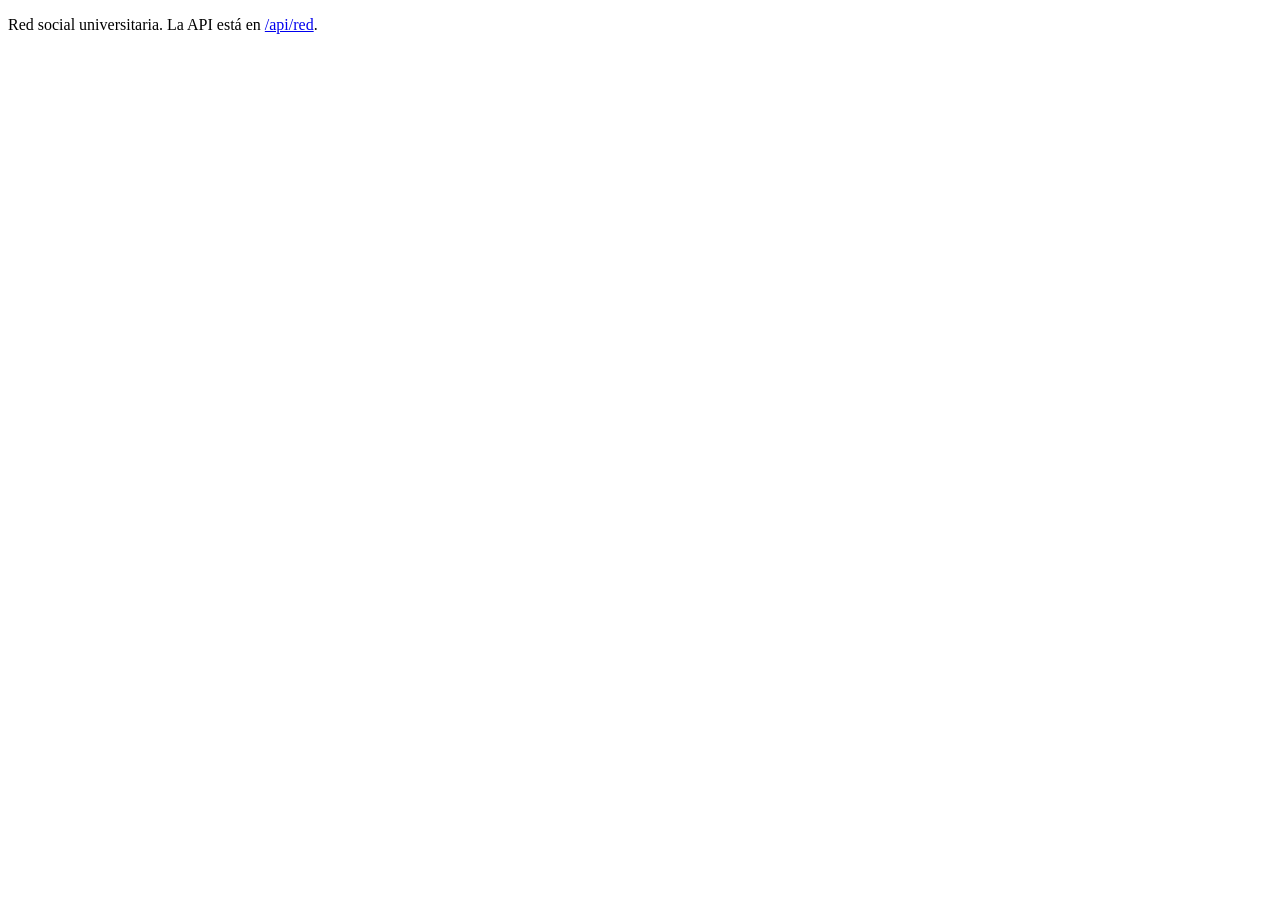
==== src/main/resources/public/index.html @ 51ab15a4 "Arma la aplicación web en Main y carga la demo al arrancar Main crea Plataforma y DatosDemo, los ser" ====
<!doctype html>
<html lang="es">
<head>
  <meta charset="utf-8">
  <title>Red social universitaria</title>
</head>
<body>
  <p>Red social universitaria. La API está en <a href="/api/red">/api/red</a>.</p>
</body>
</html>
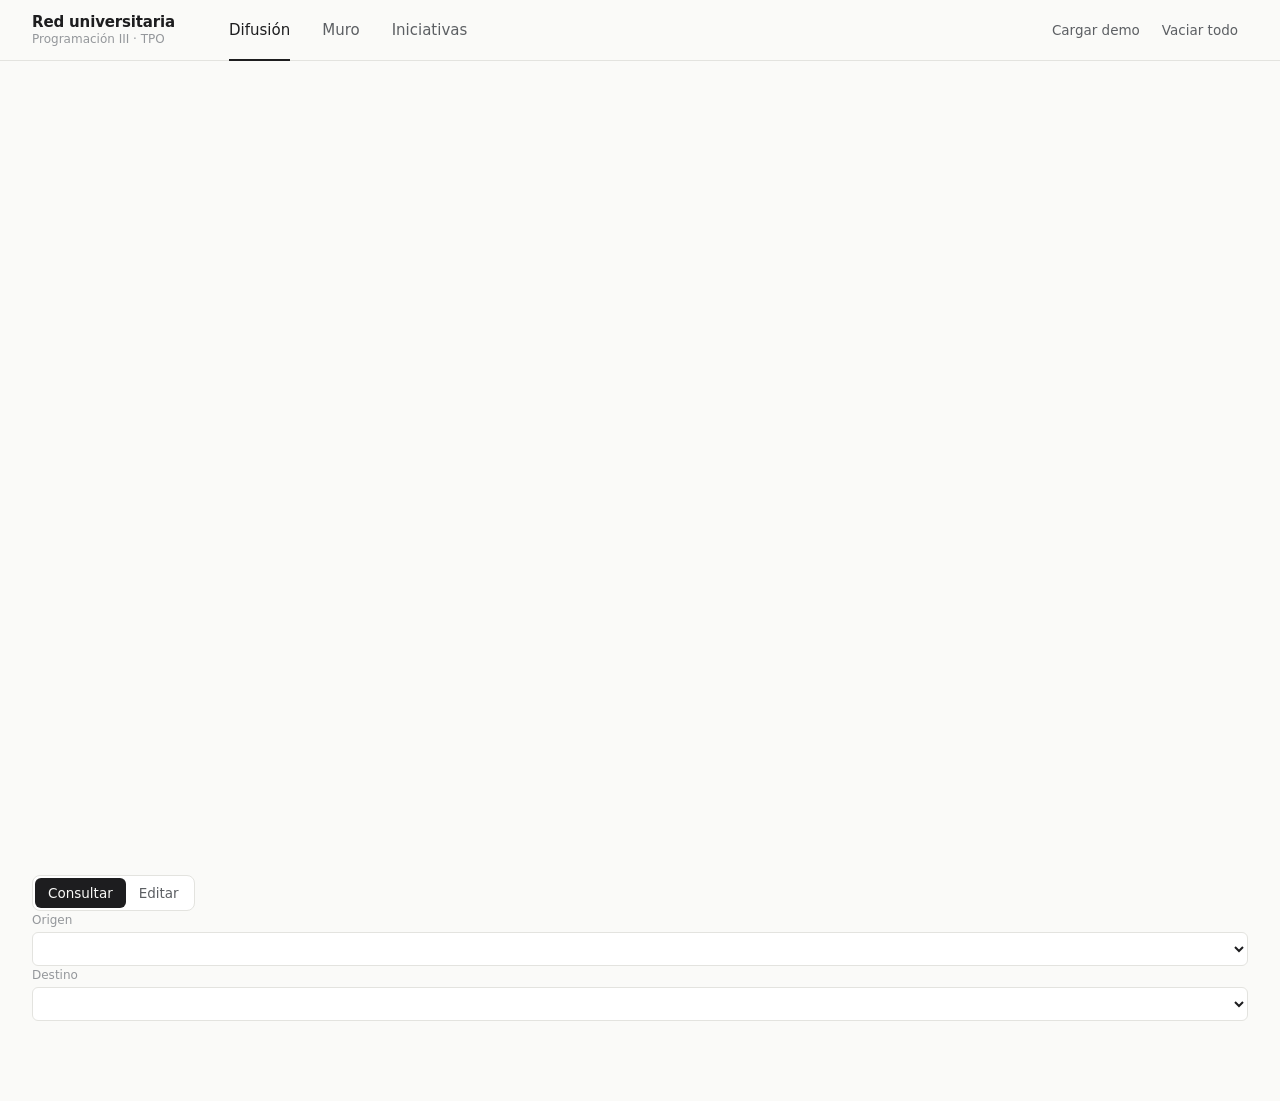
==== commit 1f17ffb3: "Agrega la estructura del frontend: pestañas, estilos base y cliente de la API index.html con las tre" ====
--- a/src/main/resources/public/index.html
+++ b/src/main/resources/public/index.html
@@ -2,9 +2,199 @@
 <html lang="es">
 <head>
   <meta charset="utf-8">
-  <title>Red social universitaria</title>
+  <meta name="viewport" content="width=device-width, initial-scale=1">
+  <meta name="color-scheme" content="light dark">
+  <title>Red universitaria</title>
+  <link rel="stylesheet" href="css/estilos.css">
+  <script type="module" src="js/app.js"></script>
 </head>
 <body>
-  <p>Red social universitaria. La API está en <a href="/api/red">/api/red</a>.</p>
+  <header class="barra">
+    <div class="barra-interior">
+      <div class="marca">
+        <span class="marca-nombre">Red universitaria</span>
+        <span class="marca-sub">Programación III · TPO</span>
+      </div>
+
+      <nav class="pestanas" role="tablist" aria-label="Funcionalidades">
+        <button type="button" class="pestana" role="tab" id="tab-difusion" data-vista="difusion"
+                aria-controls="vista-difusion" aria-selected="true">Difusión</button>
+        <button type="button" class="pestana" role="tab" id="tab-muro" data-vista="muro"
+                aria-controls="vista-muro" aria-selected="false" tabindex="-1">Muro</button>
+        <button type="button" class="pestana" role="tab" id="tab-iniciativas" data-vista="iniciativas"
+                aria-controls="vista-iniciativas" aria-selected="false" tabindex="-1">Iniciativas</button>
+      </nav>
+
+      <div class="globales">
+        <p class="error" id="error-global" role="alert"></p>
+        <button type="button" class="boton-discreto" id="boton-demo">Cargar demo</button>
+        <button type="button" class="boton-discreto" id="boton-vaciar">Vaciar todo</button>
+        <span class="confirmar" id="confirmar-vaciar" hidden>
+          <span class="confirmar-texto">¿Borrar todos los datos?</span>
+          <button type="button" class="boton-discreto peligro" id="boton-vaciar-si">Vaciar</button>
+          <button type="button" class="boton-discreto" id="boton-vaciar-no">Cancelar</button>
+        </span>
+      </div>
+    </div>
+  </header>
+
+  <main>
+    <!-- 1. Difusión ------------------------------------------------------------ -->
+    <section class="vista" id="vista-difusion" role="tabpanel" aria-labelledby="tab-difusion">
+      <div class="difusion">
+        <div class="difusion-principal">
+          <div class="resultado" aria-live="polite">
+            <p class="resultado-ayuda" id="resultado-ayuda"></p>
+            <div class="resultado-datos" id="resultado-datos" hidden>
+              <p class="cadena" id="cadena"></p>
+              <p class="tiempo" id="tiempo"><span class="tiempo-numero" id="tiempo-numero"></span><span class="tiempo-unidad">min</span></p>
+            </div>
+          </div>
+
+          <div class="lienzo" id="lienzo">
+            <svg id="grafo" viewBox="0 0 800 500" role="img" aria-label="Grafo de la red social"></svg>
+            <p class="vacio lienzo-vacio" id="grafo-vacio" hidden>Todavía no hay usuarios. Agregá uno o cargá la demo.</p>
+            <div class="flotante" id="flotante" hidden></div>
+          </div>
+        </div>
+
+        <aside class="panel">
+          <div class="segmentado" id="modo" role="radiogroup" aria-label="Modo">
+            <button type="button" role="radio" aria-checked="true" data-modo="consultar">Consultar</button>
+            <button type="button" role="radio" aria-checked="false" data-modo="editar">Editar</button>
+          </div>
+
+          <div class="panel-modo" id="panel-consultar">
+            <div class="campos-dos">
+              <label class="campo"><span>Origen</span><select id="select-origen"></select></label>
+              <label class="campo"><span>Destino</span><select id="select-destino"></select></label>
+            </div>
+            <p class="error" id="error-consulta" role="alert"></p>
+
+            <div class="pasos" id="pasos" hidden>
+              <div class="pasos-cabecera">
+                <h2 class="titulo-chico">Paso a paso</h2>
+                <span class="pasos-contador" id="pasos-contador"></span>
+              </div>
+              <div class="pasos-progreso"><span id="pasos-barra"></span></div>
+              <div class="pasos-controles">
+                <button type="button" class="boton-control" id="paso-reiniciar">Reiniciar</button>
+                <button type="button" class="boton-control" id="paso-anterior">Anterior</button>
+                <button type="button" class="boton-control" id="paso-siguiente">Siguiente</button>
+                <button type="button" class="boton-control principal" id="paso-reproducir">Reproducir</button>
+              </div>
+              <ol class="decision" id="decision" aria-live="polite"></ol>
+              <details class="traza">
+                <summary>Traza completa</summary>
+                <ol id="traza"></ol>
+              </details>
+            </div>
+          </div>
+
+          <div class="panel-modo" id="panel-editar" hidden>
+            <form class="form-panel" id="form-usuario">
+              <h2 class="titulo-chico">Agregar usuario</h2>
+              <div class="fila-form">
+                <input type="text" id="usuario-nombre" placeholder="Nombre" required maxlength="40"
+                       autocomplete="off" aria-label="Nombre">
+                <button type="submit" class="boton">Agregar</button>
+              </div>
+              <p class="error" role="alert"></p>
+            </form>
+
+            <form class="form-panel" id="form-vinculo">
+              <h2 class="titulo-chico">Agregar vínculo</h2>
+              <div class="campos-dos">
+                <label class="campo"><span>Origen</span><select id="vinculo-origen" required></select></label>
+                <label class="campo"><span>Destino</span><select id="vinculo-destino" required></select></label>
+              </div>
+              <div class="fila-form">
+                <label class="campo campo-minutos"><span>Minutos</span>
+                  <input type="number" id="vinculo-minutos" min="1" step="1" required></label>
+                <button type="submit" class="boton">Agregar</button>
+              </div>
+              <p class="error" role="alert"></p>
+            </form>
+
+            <p class="nota">Atajo: click en un usuario y después en otro para crear un vínculo entre los dos.
+              Click en un usuario o en una flecha para eliminarlos.</p>
+          </div>
+        </aside>
+      </div>
+    </section>
+
+    <!-- 2. Muro ---------------------------------------------------------------- -->
+    <section class="vista" id="vista-muro" role="tabpanel" aria-labelledby="tab-muro" hidden>
+      <form class="form-linea" id="form-publicacion">
+        <label class="campo campo-autor"><span>Autor</span>
+          <input type="text" id="pub-autor" list="autores" required maxlength="40" autocomplete="off"></label>
+        <datalist id="autores"></datalist>
+        <label class="campo campo-fecha"><span>Fecha y hora</span>
+          <input type="datetime-local" id="pub-fecha" required></label>
+        <label class="campo campo-num"><span>Reacciones</span>
+          <input type="number" id="pub-reacciones" min="0" step="1" value="0" required></label>
+        <label class="campo campo-num"><span>Comentarios</span>
+          <input type="number" id="pub-comentarios" min="0" step="1" value="0" required></label>
+        <button type="submit" class="boton">Publicar</button>
+        <p class="error" role="alert"></p>
+      </form>
+
+      <div class="muro-barra">
+        <div class="segmentado" id="muro-orden" role="radiogroup" aria-label="Orden del muro">
+          <button type="button" role="radio" aria-checked="true" data-orden="fecha">Más recientes</button>
+          <button type="button" role="radio" aria-checked="false" data-orden="relevancia">Más relevantes</button>
+        </div>
+        <p class="criterio" id="muro-criterio"></p>
+      </div>
+
+      <div class="fila muro-encabezado" id="muro-encabezado" aria-hidden="true">
+        <span class="c-pos">#</span><span class="c-autor">Autor</span><span class="c-fecha">Fecha</span>
+        <span class="c-reac">Reacciones</span><span class="c-com">Comentarios</span>
+        <span class="c-rel">Relevancia</span><span class="c-quitar"></span>
+      </div>
+      <ol class="muro-lista" id="muro-lista"></ol>
+      <p class="vacio" id="muro-vacio" hidden>Todavía no hay publicaciones. Publicá una o cargá la demo.</p>
+      <p class="error" id="muro-error" role="alert"></p>
+    </section>
+
+    <!-- 3. Iniciativas --------------------------------------------------------- -->
+    <section class="vista" id="vista-iniciativas" role="tabpanel" aria-labelledby="tab-iniciativas" hidden>
+      <div class="ini-superior">
+        <div class="presupuesto">
+          <label class="presupuesto-titulo" for="presupuesto-numero">Presupuesto</label>
+          <div class="presupuesto-control">
+            <input type="range" id="presupuesto-rango" min="0" max="0" step="1" value="0" aria-label="Presupuesto">
+            <input type="number" id="presupuesto-numero" min="0" step="1" value="0">
+          </div>
+          <p class="error" id="error-presupuesto" role="alert"></p>
+        </div>
+
+        <form class="form-linea form-iniciativa" id="form-iniciativa">
+          <label class="campo campo-num"><span>Costo</span>
+            <input type="number" id="ini-costo" min="1" step="1" required></label>
+          <label class="campo campo-num"><span>Impacto</span>
+            <input type="number" id="ini-impacto" min="0" step="1" required></label>
+          <button type="submit" class="boton">Agregar</button>
+          <p class="error" role="alert"></p>
+        </form>
+      </div>
+
+      <div class="metricas" aria-live="polite">
+        <div class="metrica"><span class="metrica-valor" id="m-impacto">0</span><span class="metrica-nombre">Impacto total</span></div>
+        <div class="metrica"><span class="metrica-valor" id="m-costo">0</span><span class="metrica-nombre">Costo total</span></div>
+        <div class="metrica"><span class="metrica-valor" id="m-restante">0</span><span class="metrica-nombre">Presupuesto restante</span></div>
+      </div>
+
+      <div class="barra-presupuesto" id="barra-presupuesto" role="img"></div>
+      <div class="barra-escala"><span>0</span><span id="escala-max"></span></div>
+
+      <p class="criterio">Mochila 0/1 por programación dinámica: de todas las combinaciones que no pasan el
+        presupuesto, elige la de mayor impacto total.</p>
+
+      <div class="tarjetas" id="tarjetas"></div>
+      <p class="vacio" id="ini-vacio" hidden>Todavía no hay iniciativas. Agregá una o cargá la demo.</p>
+      <p class="error" id="ini-error" role="alert"></p>
+    </section>
+  </main>
 </body>
 </html>
--- a/src/main/resources/public/css/estilos.css
+++ b/src/main/resources/public/css/estilos.css
@@ -0,0 +1,209 @@
+/* =========================================================================
+   Red universitaria — estilos
+   Escala de grises + un solo color de acento. El acento se reserva para los
+   resultados (camino, iniciativas elegidas, filas nuevas) y el foco.
+   ========================================================================= */
+
+:root {
+  --fondo: #fafaf8;
+  --superficie: #ffffff;
+  --hover: #efefec;
+  --texto: #1d1d1f;
+  --texto-2: #5c5f63;
+  --texto-3: #94979b;
+  --linea: #e3e3df;
+  --linea-fuerte: #c8c8c3;
+
+  --nodo: #ffffff;
+  --nodo-borde: #85878a;
+  --arista: #b3b4b1;
+
+  --acento: #2f5ad6;
+  --acento-suave: #e8edfb;
+  --acento-texto: #ffffff;
+  --error: #c4302b;
+
+  --radio: 6px;
+  --fuente: system-ui, -apple-system, "Segoe UI", Roboto, "Helvetica Neue", sans-serif;
+  --mono: ui-monospace, "Cascadia Mono", "SF Mono", Consolas, monospace;
+}
+
+@media (prefers-color-scheme: dark) {
+  :root {
+    --fondo: #151517;
+    --superficie: #1c1c1f;
+    --hover: #26262a;
+    --texto: #ececee;
+    --texto-2: #a5a6ab;
+    --texto-3: #6d6e74;
+    --linea: #2b2b30;
+    --linea-fuerte: #404046;
+
+    --nodo: #1c1c1f;
+    --nodo-borde: #8b8c92;
+    --arista: #56575d;
+
+    --acento: #7b9bff;
+    --acento-suave: #222a44;
+    --acento-texto: #0e1222;
+    --error: #ff7a70;
+  }
+}
+
+/* ---------- Base ---------- */
+
+*, *::before, *::after { box-sizing: border-box; }
+
+html { -webkit-text-size-adjust: 100%; }
+
+body {
+  margin: 0;
+  background: var(--fondo);
+  color: var(--texto);
+  font: 15px/1.5 var(--fuente);
+  -webkit-font-smoothing: antialiased;
+}
+
+button, input, select { font: inherit; color: inherit; }
+
+[hidden] { display: none !important; }
+
+:focus-visible { outline: 2px solid var(--acento); outline-offset: 2px; }
+
+h2 { margin: 0; }
+
+/* ---------- Encabezado ---------- */
+
+.barra {
+  position: sticky;
+  top: 0;
+  z-index: 20;
+  background: var(--fondo);
+  border-bottom: 1px solid var(--linea);
+}
+
+.barra-interior {
+  max-width: 1280px;
+  margin: 0 auto;
+  padding: 0 32px;
+  min-height: 60px;
+  display: flex;
+  align-items: center;
+  gap: 40px;
+}
+
+.marca { display: flex; flex-direction: column; line-height: 1.25; }
+.marca-nombre { font-weight: 600; letter-spacing: -0.01em; }
+.marca-sub { font-size: 12px; color: var(--texto-3); }
+
+.pestanas { display: flex; align-self: stretch; gap: 4px; }
+
+.pestana {
+  position: relative;
+  border: 0;
+  background: none;
+  padding: 0 14px;
+  color: var(--texto-2);
+  cursor: pointer;
+}
+.pestana:hover { color: var(--texto); }
+.pestana[aria-selected="true"] { color: var(--texto); font-weight: 500; }
+.pestana[aria-selected="true"]::after {
+  content: "";
+  position: absolute;
+  left: 14px;
+  right: 14px;
+  bottom: -1px;
+  height: 2px;
+  background: var(--texto);
+}
+
+.globales { margin-left: auto; display: flex; align-items: center; gap: 2px; }
+.globales .error { margin: 0 10px 0 0; }
+.confirmar { display: inline-flex; align-items: center; gap: 2px; }
+.confirmar-texto { font-size: 13.5px; color: var(--texto-2); margin: 0 6px 0 10px; }
+
+.boton-discreto {
+  border: 0;
+  background: none;
+  padding: 6px 10px;
+  border-radius: var(--radio);
+  font-size: 13.5px;
+  color: var(--texto-2);
+  cursor: pointer;
+}
+.boton-discreto:hover { background: var(--hover); color: var(--texto); }
+.boton-discreto.peligro { color: var(--error); font-weight: 500; }
+
+main { max-width: 1280px; margin: 0 auto; padding: 32px 32px 80px; }
+
+/* ---------- Formularios (discretos) ---------- */
+
+.campo { display: flex; flex-direction: column; gap: 3px; min-width: 0; }
+.campo > span { font-size: 12px; color: var(--texto-3); }
+
+input[type="text"], input[type="number"], input[type="datetime-local"], select {
+  height: 34px;
+  min-width: 0;
+  padding: 0 10px;
+  border: 1px solid var(--linea);
+  border-radius: var(--radio);
+  background: var(--superficie);
+}
+input[type="number"] { font-variant-numeric: tabular-nums; }
+input:hover, select:hover { border-color: var(--linea-fuerte); }
+input:focus, select:focus { outline: 2px solid var(--acento); outline-offset: -1px; border-color: transparent; }
+
+.boton {
+  height: 34px;
+  padding: 0 14px;
+  border: 1px solid var(--linea-fuerte);
+  border-radius: var(--radio);
+  background: var(--superficie);
+  font-weight: 500;
+  white-space: nowrap;
+  cursor: pointer;
+}
+.boton:hover { border-color: var(--texto-3); }
+.boton:active { background: var(--hover); }
+
+.form-linea { display: flex; flex-wrap: wrap; align-items: flex-end; gap: 10px; }
+.form-linea .error { flex-basis: 100%; margin: 0; }
+
+.error { margin: 6px 0 0; font-size: 12.5px; color: var(--error); }
+.error:empty { display: none; }
+
+.titulo-chico { font-size: 13px; font-weight: 600; }
+.nota, .criterio { font-size: 12.5px; color: var(--texto-3); margin: 0; }
+.vacio { color: var(--texto-3); }
+
+/* ---------- Control segmentado ---------- */
+
+.segmentado {
+  display: inline-flex;
+  padding: 2px;
+  border: 1px solid var(--linea);
+  border-radius: 8px;
+  background: var(--superficie);
+}
+.segmentado button {
+  border: 0;
+  background: none;
+  padding: 5px 13px;
+  border-radius: 6px;
+  font-size: 13.5px;
+  color: var(--texto-2);
+  cursor: pointer;
+  transition: background .15s, color .15s;
+}
+.segmentado button:hover { color: var(--texto); }
+.segmentado button[aria-checked="true"] { background: var(--texto); color: var(--fondo); }
+
+/* ---------- Pantallas chicas ---------- */
+
+@media (max-width: 900px) {
+  .barra-interior { flex-wrap: wrap; gap: 0 16px; padding: 8px 16px 0; }
+  .pestanas { order: 3; flex-basis: 100%; min-height: 44px; margin-left: -14px; overflow-x: auto; }
+  .globales { flex-wrap: wrap; justify-content: flex-end; }
+  main { padding: 24px 16px 60px; }
+}
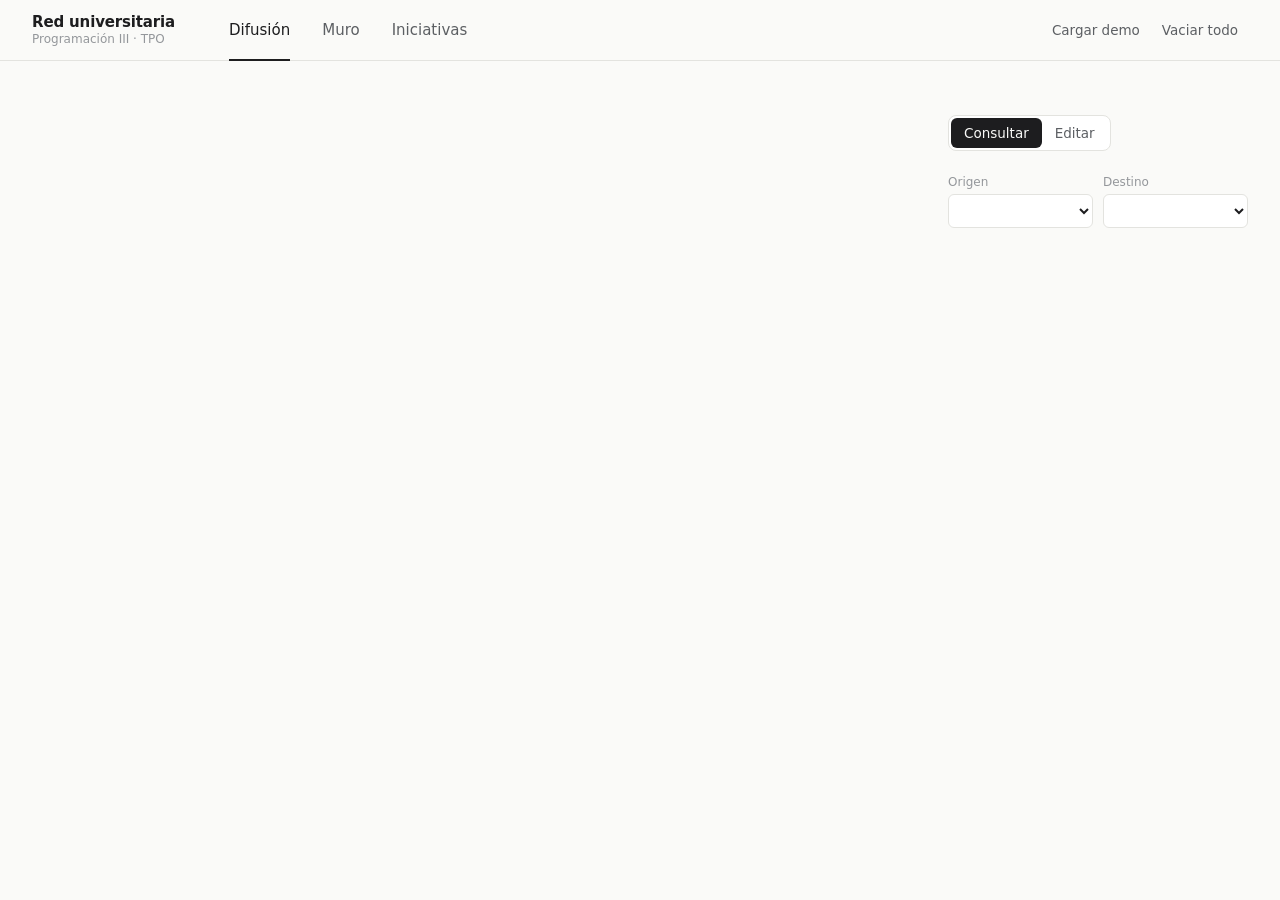
==== commit 8a9a61a4: "Agrega la consulta de difusión con paso a paso Origen y destino con clicks en el grafo o con los sel" ====
--- a/src/main/resources/public/index.html
+++ b/src/main/resources/public/index.html
@@ -48,6 +48,7 @@
             <div class="resultado-datos" id="resultado-datos" hidden>
               <p class="cadena" id="cadena"></p>
               <p class="tiempo" id="tiempo"><span class="tiempo-numero" id="tiempo-numero"></span><span class="tiempo-unidad">min</span></p>
+              <p class="resultado-detalle" id="resultado-detalle"></p>
             </div>
           </div>
 
--- a/src/main/resources/public/css/estilos.css
+++ b/src/main/resources/public/css/estilos.css
@@ -199,6 +199,174 @@
 .segmentado button:hover { color: var(--texto); }
 .segmentado button[aria-checked="true"] { background: var(--texto); color: var(--fondo); }
 
+/* ---------- Difusión ---------- */
+
+.difusion {
+  display: grid;
+  grid-template-columns: minmax(0, 1fr) 300px;
+  gap: 40px;
+  align-items: start;
+}
+
+.resultado { min-height: 78px; display: flex; align-items: flex-end; padding-bottom: 6px; }
+.resultado-ayuda { margin: 0; color: var(--texto-3); }
+.resultado-datos { display: flex; flex-wrap: wrap; align-items: baseline; gap: 4px 28px; }
+.cadena { margin: 0; font-size: 22px; font-weight: 500; letter-spacing: -0.01em; }
+.cadena .flecha { margin: 0 .4em; color: var(--texto-3); font-weight: 400; }
+.tiempo { margin: 0; display: flex; align-items: baseline; gap: 5px; color: var(--acento); }
+.tiempo-numero { font-size: 46px; font-weight: 600; line-height: 1; letter-spacing: -0.02em; font-variant-numeric: tabular-nums; }
+.tiempo-unidad { font-size: 15px; font-weight: 500; }
+.resultado-detalle { margin: 0; flex-basis: 100%; font-size: 13.5px; color: var(--texto-2); }
+.resultado-detalle:empty { display: none; }
+
+.lienzo { position: relative; }
+#grafo {
+  display: block;
+  width: 100%;
+  height: auto;
+  aspect-ratio: 800 / 500;
+  max-height: calc(100vh - 200px);
+  min-height: 260px;
+  user-select: none;
+  -webkit-user-select: none;
+}
+.lienzo-vacio { position: absolute; inset: 0; margin: 0; display: grid; place-items: center; text-align: center; }
+
+/* Nodos */
+.fondo { fill: transparent; }
+.nodo { cursor: pointer; outline: none; transition: opacity .3s; }
+.nodo.entrando, .nodo.saliendo { opacity: 0; }
+.cuerpo { transition: opacity .3s; }
+.cuerpo circle {
+  fill: var(--nodo);
+  stroke: var(--nodo-borde);
+  stroke-width: 1.5;
+  transition: fill .25s, stroke .25s, stroke-width .25s;
+}
+.cuerpo .nombre {
+  font-size: 12.5px;
+  font-weight: 500;
+  fill: var(--texto);
+  text-anchor: middle;
+  dominant-baseline: central;
+  pointer-events: none;
+  transition: fill .25s;
+}
+.cuerpo .dist {
+  font-size: 12.5px;
+  fill: var(--texto-2);
+  text-anchor: middle;
+  dominant-baseline: central;
+  font-variant-numeric: tabular-nums;
+  pointer-events: none;
+}
+.cuerpo .dist.fija { fill: var(--texto); font-weight: 600; }
+.cuerpo .dist.infinito { fill: var(--texto-3); }
+
+.nodo:hover .cuerpo circle, .nodo:focus-visible .cuerpo circle { stroke: var(--texto); stroke-width: 2; }
+.cuerpo.origen circle, .cuerpo.destino circle { stroke: var(--acento); stroke-width: 2.5; }
+.cuerpo.en-camino circle, .cuerpo.elegido circle { fill: var(--acento); stroke: var(--acento); }
+.cuerpo.en-camino .nombre, .cuerpo.elegido .nombre { fill: var(--acento-texto); }
+.cuerpo.en-camino .dist.fija, .cuerpo.elegido .dist { fill: var(--acento); font-weight: 600; }
+.cuerpo.definitivo circle, .cuerpo.alcanzado circle { fill: var(--acento-suave); stroke: var(--acento); }
+.cuerpo.sin-alcanzar { opacity: .55; }
+.cuerpo.tenue { opacity: .22; }
+.cuerpo.tenue.destino { opacity: .75; }
+.cuerpo.tenue.destino circle { stroke-dasharray: 4 3; }
+
+/* Aristas */
+.arista { transition: opacity .3s; }
+.arista .linea { fill: none; stroke: var(--arista); stroke-width: 1.5; transition: stroke .25s, stroke-width .25s; }
+.arista .toque { fill: none; stroke: transparent; stroke-width: 16; pointer-events: none; }
+.arista .minutos {
+  font-size: 11.5px;
+  fill: var(--texto-2);
+  text-anchor: middle;
+  dominant-baseline: central;
+  font-variant-numeric: tabular-nums;
+  paint-order: stroke;
+  stroke: var(--fondo);
+  stroke-width: 4px;
+  stroke-linejoin: round;
+  pointer-events: none;
+}
+.arista.en-camino .linea { stroke: var(--acento); stroke-width: 3.5; }
+.arista.en-camino .minutos { fill: var(--acento); font-weight: 600; }
+.arista.tenue { opacity: .14; }
+.arista .linea.mejora { animation: mejora 1.2s ease-out; }
+@keyframes mejora {
+  0%, 45% { stroke: var(--acento); stroke-width: 4; }
+  100% { stroke: var(--arista); stroke-width: 1.5; }
+}
+.flecha path { fill: var(--arista); }
+.flecha-acento path { fill: var(--acento); }
+
+/* Panel lateral */
+.panel { display: flex; flex-direction: column; gap: 22px; padding-top: 22px; }
+.panel .segmentado { align-self: flex-start; }
+.panel-modo { display: flex; flex-direction: column; gap: 20px; }
+.campos-dos { display: grid; grid-template-columns: 1fr 1fr; gap: 10px; }
+.campos-dos select { width: 100%; }
+
+.pasos { display: flex; flex-direction: column; gap: 12px; padding-top: 18px; border-top: 1px solid var(--linea); }
+.pasos-cabecera { display: flex; justify-content: space-between; align-items: baseline; }
+.pasos-contador { font-size: 12.5px; color: var(--texto-3); font-variant-numeric: tabular-nums; }
+.pasos-progreso { height: 2px; overflow: hidden; border-radius: 1px; background: var(--linea); }
+.pasos-progreso span { display: block; width: 0; height: 100%; background: var(--texto); transition: width .3s; }
+.pasos-controles { display: grid; grid-template-columns: repeat(3, 1fr); gap: 6px; }
+.boton-control {
+  height: 30px;
+  padding: 0 8px;
+  border: 1px solid var(--linea);
+  border-radius: var(--radio);
+  background: var(--superficie);
+  font-size: 12.5px;
+  color: var(--texto-2);
+  cursor: pointer;
+}
+.boton-control:hover:not(:disabled) { color: var(--texto); border-color: var(--linea-fuerte); }
+.boton-control:disabled { opacity: .4; cursor: default; }
+.boton-control.principal {
+  grid-column: 1 / -1;
+  grid-row: 1;
+  height: 34px;
+  border-color: var(--texto);
+  background: var(--texto);
+  color: var(--fondo);
+  font-size: 13.5px;
+  font-weight: 500;
+}
+.boton-control.principal:hover { color: var(--fondo); opacity: .88; }
+
+.decision {
+  display: flex;
+  flex-direction: column;
+  gap: 4px;
+  min-height: 86px;
+  margin: 0;
+  padding: 12px 14px;
+  list-style: none;
+  border: 1px solid var(--linea);
+  border-radius: var(--radio);
+  background: var(--superficie);
+  font-size: 13px;
+}
+.decision .principal { font-weight: 500; }
+.decision .detalle { padding-left: 12px; color: var(--texto-2); }
+
+.traza summary { font-size: 12.5px; color: var(--texto-3); cursor: pointer; }
+.traza summary:hover { color: var(--texto-2); }
+.traza ol {
+  max-height: 240px;
+  overflow: auto;
+  margin: 8px 0 0;
+  padding: 0;
+  list-style: none;
+  font: 11.5px/1.6 var(--mono);
+  color: var(--texto-2);
+  white-space: pre;
+}
+
 /* ---------- Pantallas chicas ---------- */
 
 @media (max-width: 900px) {
@@ -206,4 +374,9 @@
   .pestanas { order: 3; flex-basis: 100%; min-height: 44px; margin-left: -14px; overflow-x: auto; }
   .globales { flex-wrap: wrap; justify-content: flex-end; }
   main { padding: 24px 16px 60px; }
-}
+  .difusion { grid-template-columns: 1fr; gap: 16px; }
+  .panel { padding-top: 0; }
+  #grafo { max-height: none; }
+  .cadena { font-size: 19px; }
+  .tiempo-numero { font-size: 38px; }
+}
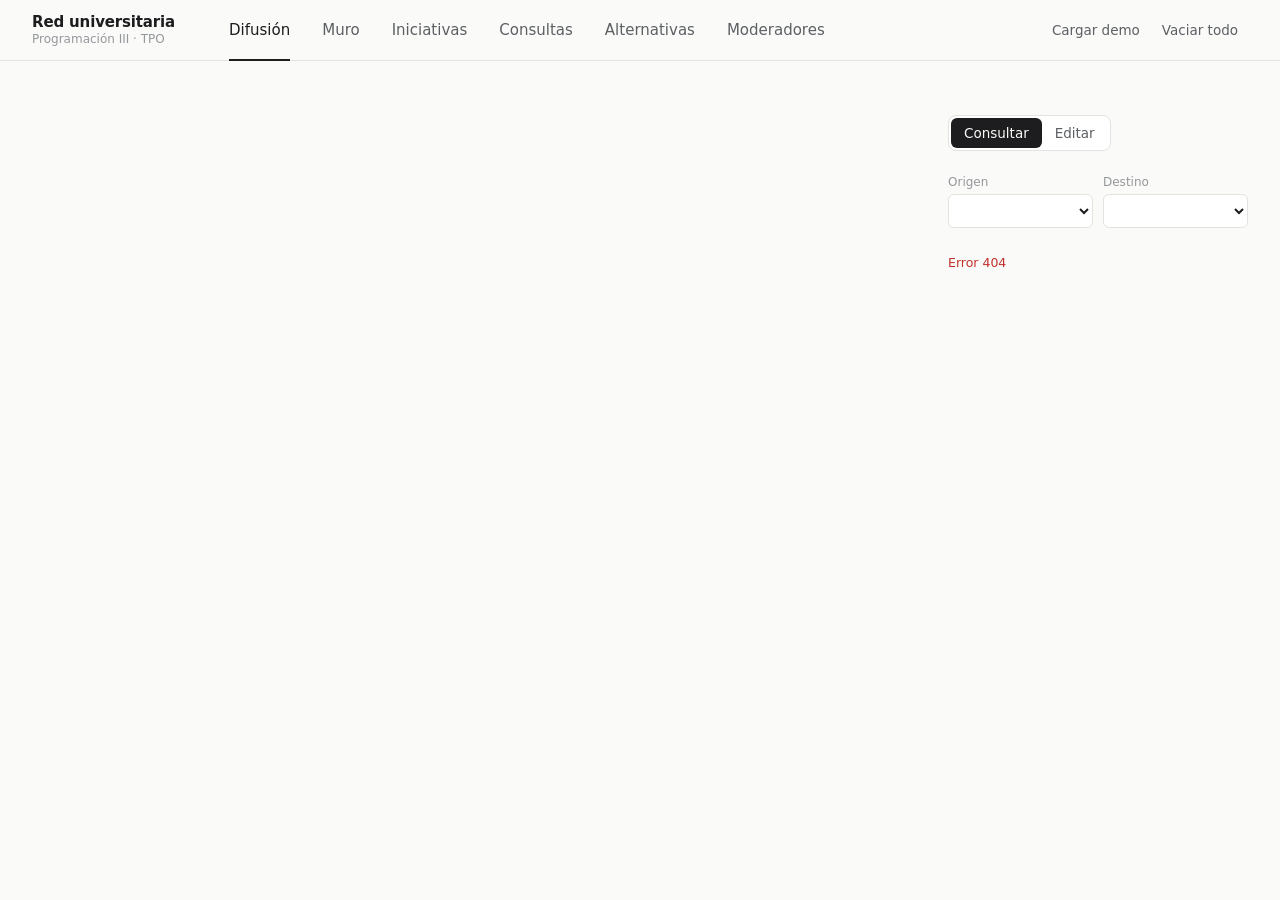
==== commit d5f6b441: "Frontend y consola para Floyd, Backtracking y Branch and Bound - Pestañas nuevas en la web: Consulta" ====
--- a/src/main/resources/public/index.html
+++ b/src/main/resources/public/index.html
@@ -23,6 +23,12 @@
                 aria-controls="vista-muro" aria-selected="false" tabindex="-1">Muro</button>
         <button type="button" class="pestana" role="tab" id="tab-iniciativas" data-vista="iniciativas"
                 aria-controls="vista-iniciativas" aria-selected="false" tabindex="-1">Iniciativas</button>
+        <button type="button" class="pestana" role="tab" id="tab-consultas" data-vista="consultas"
+                aria-controls="vista-consultas" aria-selected="false" tabindex="-1">Consultas</button>
+        <button type="button" class="pestana" role="tab" id="tab-alternativas" data-vista="alternativas"
+                aria-controls="vista-alternativas" aria-selected="false" tabindex="-1">Alternativas</button>
+        <button type="button" class="pestana" role="tab" id="tab-moderadores" data-vista="moderadores"
+                aria-controls="vista-moderadores" aria-selected="false" tabindex="-1">Moderadores</button>
       </nav>
 
       <div class="globales">
@@ -196,6 +202,150 @@
       <p class="vacio" id="ini-vacio" hidden>Todavía no hay iniciativas. Agregá una o cargá la demo.</p>
       <p class="error" id="ini-error" role="alert"></p>
     </section>
+
+    <!-- 4. Consultas entre todos los usuarios (Floyd) ------------------------- -->
+    <section class="vista" id="vista-consultas" role="tabpanel" aria-labelledby="tab-consultas" hidden>
+      <div class="resultado" aria-live="polite">
+        <p class="resultado-ayuda" id="cons-ayuda"></p>
+        <div class="resultado-datos" id="cons-datos" hidden>
+          <p class="cadena" id="cons-cadena"></p>
+          <p class="tiempo" id="cons-tiempo"><span class="tiempo-numero" id="cons-tiempo-numero"></span><span class="tiempo-unidad">min</span></p>
+          <p class="resultado-detalle" id="cons-detalle"></p>
+        </div>
+      </div>
+
+      <div class="consultas">
+        <div class="matriz-bloque">
+          <div class="matriz-barra">
+            <h2 class="titulo-chico">Tiempo mínimo de difusión, en minutos</h2>
+            <p class="criterio" id="cons-estado"></p>
+          </div>
+          <div class="matriz-scroll">
+            <table class="matriz" id="cons-matriz">
+              <thead></thead>
+              <tbody></tbody>
+            </table>
+          </div>
+          <p class="nota">Filas: quién origina. Columnas: a quién le llega. Un guion indica que no existe
+            ninguna cadena de difusión entre ese par. Click en una celda para ver la cadena.</p>
+          <p class="error" id="cons-error" role="alert"></p>
+        </div>
+
+        <div class="lienzo lienzo-chico">
+          <svg class="grafo-svg" id="cons-grafo" viewBox="0 0 800 500" role="img" aria-label="Grafo de la red social"></svg>
+          <p class="vacio lienzo-vacio" id="cons-vacio" hidden>Todavía no hay usuarios. Cargalos en Difusión o cargá la demo.</p>
+        </div>
+      </div>
+    </section>
+
+    <!-- 5. Cadenas alternativas (Backtracking) --------------------------------- -->
+    <section class="vista" id="vista-alternativas" role="tabpanel" aria-labelledby="tab-alternativas" hidden>
+      <div class="difusion">
+        <div class="difusion-principal">
+          <div class="resultado" aria-live="polite">
+            <p class="resultado-ayuda" id="alt-ayuda"></p>
+            <div class="resultado-datos" id="alt-datos" hidden>
+              <p class="cadena" id="alt-cadena"></p>
+              <p class="tiempo" id="alt-tiempo"><span class="tiempo-numero" id="alt-tiempo-numero"></span><span class="tiempo-unidad">min</span></p>
+              <p class="resultado-detalle" id="alt-detalle"></p>
+            </div>
+          </div>
+
+          <div class="lienzo">
+            <svg class="grafo-svg" id="alt-grafo" viewBox="0 0 800 500" role="img" aria-label="Grafo de la red social"></svg>
+            <p class="vacio lienzo-vacio" id="alt-vacio" hidden>Todavía no hay usuarios. Cargalos en Difusión o cargá la demo.</p>
+          </div>
+        </div>
+
+        <aside class="panel">
+          <div class="campos-dos">
+            <label class="campo"><span>Origen</span><select id="alt-origen"></select></label>
+            <label class="campo"><span>Destino</span><select id="alt-destino"></select></label>
+          </div>
+          <div class="campos-dos">
+            <label class="campo"><span>Tiempo máximo (min)</span>
+              <input type="number" id="alt-tiempo-max" min="0" step="1" value="30"></label>
+            <label class="campo"><span>Máx. intermediarios</span>
+              <input type="number" id="alt-intermediarios" min="0" step="1" value="3"></label>
+          </div>
+
+          <fieldset class="excluidos">
+            <legend>Usuarios excluidos</legend>
+            <div class="excluidos-lista" id="alt-excluidos"></div>
+            <p class="nota">También podés excluir o volver a incluir a alguien con un click en el grafo.</p>
+          </fieldset>
+          <p class="error" id="alt-error" role="alert"></p>
+
+          <div class="cadenas" id="alt-resultados" hidden>
+            <div class="pasos-cabecera">
+              <h2 class="titulo-chico" id="alt-titulo-lista"></h2>
+              <span class="pasos-contador">por tiempo</span>
+            </div>
+            <ol class="cadenas-lista" id="alt-lista"></ol>
+          </div>
+        </aside>
+      </div>
+    </section>
+
+    <!-- 6. Asignación de moderadores (Branch and Bound) ------------------------ -->
+    <section class="vista" id="vista-moderadores" role="tabpanel" aria-labelledby="tab-moderadores" hidden>
+      <div class="mod-superior">
+        <form class="form-linea" id="form-moderador">
+          <label class="campo campo-autor"><span>Moderador</span>
+            <input type="text" id="mod-nombre" required maxlength="40" autocomplete="off"></label>
+          <label class="campo campo-num"><span>Límite de comunidades</span>
+            <input type="number" id="mod-limite" min="1" step="1" value="1" required></label>
+          <button type="submit" class="boton">Agregar</button>
+          <p class="error" role="alert"></p>
+        </form>
+
+        <form class="form-linea" id="form-comunidad">
+          <label class="campo campo-autor"><span>Comunidad</span>
+            <input type="text" id="com-nombre" required maxlength="40" autocomplete="off"></label>
+          <button type="submit" class="boton">Agregar</button>
+          <p class="error" role="alert"></p>
+        </form>
+      </div>
+
+      <div class="metricas" aria-live="polite">
+        <div class="metrica"><span class="metrica-valor" id="mod-costo">–</span><span class="metrica-nombre">Costo total mínimo</span></div>
+        <div class="metrica"><span class="metrica-valor" id="mod-cubiertas">–</span><span class="metrica-nombre">Comunidades cubiertas</span></div>
+        <div class="metrica"><span class="metrica-valor" id="mod-cupo">–</span><span class="metrica-nombre">Cupo total de los moderadores</span></div>
+      </div>
+      <p class="error mod-error-plan" id="mod-error-plan" role="alert"></p>
+
+      <div class="matriz-scroll">
+        <table class="matriz matriz-costos" id="mod-matriz">
+          <thead></thead>
+          <tbody></tbody>
+        </table>
+      </div>
+      <p class="nota">Cada celda es el costo de que ese moderador atienda esa comunidad; se puede editar.
+        Las celdas resaltadas son la asignación de menor costo total.</p>
+      <p class="vacio" id="mod-vacio" hidden>Todavía no hay moderadores ni comunidades. Agregalos o cargá la demo.</p>
+      <p class="error" id="mod-error" role="alert"></p>
+
+      <div class="poda">
+        <h2 class="titulo-chico">Cómo descarta alternativas el Branch and Bound</h2>
+        <p>La búsqueda decide las comunidades en orden: cada nivel del árbol es una comunidad y cada rama,
+          el moderador que la atiende. Siempre expande primero la asignación parcial con menor cota.</p>
+        <dl>
+          <dt>Cupo agotado</dt>
+          <dd>Un moderador que ya cubrió su límite no se prueba para la comunidad siguiente: cualquier rama
+            que lo use de nuevo es inválida desde el principio.</dd>
+          <dt>Cota inferior</dt>
+          <dd>Costo acumulado más, por cada comunidad que falta, el menor costo entre los moderadores que
+            todavía tienen cupo. Ninguna forma de completar la asignación puede costar menos que eso.</dd>
+          <dt>Mejor solución conocida</dt>
+          <dd>Antes de buscar se arma una asignación válida eligiendo, comunidad por comunidad, al más barato
+            con cupo. Su costo es el valor a mejorar: una rama cuya cota lo iguala o lo supera se descarta,
+            porque no puede dar una solución mejor.</dd>
+          <dt>Fin de la búsqueda</dt>
+          <dd>Cuando la asignación parcial con menor cota ya no puede mejorar la mejor solución, ninguna otra
+            tampoco: el resto del árbol se descarta entero.</dd>
+        </dl>
+      </div>
+    </section>
   </main>
 </body>
 </html>
--- a/src/main/resources/public/css/estilos.css
+++ b/src/main/resources/public/css/estilos.css
@@ -130,6 +130,7 @@
   border-radius: var(--radio);
   font-size: 13.5px;
   color: var(--texto-2);
+  white-space: nowrap;
   cursor: pointer;
 }
 .boton-discreto:hover { background: var(--hover); color: var(--texto); }
@@ -213,6 +214,7 @@
 .resultado-datos { display: flex; flex-wrap: wrap; align-items: baseline; gap: 4px 28px; }
 .cadena { margin: 0; font-size: 22px; font-weight: 500; letter-spacing: -0.01em; }
 .cadena .flecha { margin: 0 .4em; color: var(--texto-3); font-weight: 400; }
+.cadena:has(.flecha) { display: flex; flex-wrap: wrap; align-items: baseline; }
 .tiempo { margin: 0; display: flex; align-items: baseline; gap: 5px; color: var(--acento); }
 .tiempo-numero { font-size: 46px; font-weight: 600; line-height: 1; letter-spacing: -0.02em; font-variant-numeric: tabular-nums; }
 .tiempo-unidad { font-size: 15px; font-weight: 500; }
@@ -220,7 +222,7 @@
 .resultado-detalle:empty { display: none; }
 
 .lienzo { position: relative; }
-#grafo {
+#grafo, .grafo-svg {
   display: block;
   width: 100%;
   height: auto;
@@ -301,6 +303,52 @@
 .flecha path { fill: var(--arista); }
 .flecha-acento path { fill: var(--acento); }
 
+/* Edición */
+.lienzo.editando .arista .toque { pointer-events: stroke; cursor: pointer; }
+.lienzo.editando .arista:hover .linea { stroke: var(--texto-2); }
+.arista.seleccionada .linea { stroke: var(--acento); stroke-width: 2.5; }
+.arista.seleccionada .minutos { fill: var(--acento); font-weight: 600; }
+.cuerpo.seleccionado circle { stroke: var(--acento); stroke-width: 2.5; stroke-dasharray: 5 3; }
+.previa { fill: none; stroke: var(--acento); stroke-width: 2; stroke-dasharray: 6 4; pointer-events: none; }
+
+.flotante {
+  position: absolute;
+  z-index: 5;
+  transform: translate(-50%, 0);
+  display: flex;
+  flex-direction: column;
+  align-items: center;
+  gap: 4px;
+  max-width: 250px;
+  padding: 8px 12px;
+  border: 1px solid var(--linea-fuerte);
+  border-radius: 8px;
+  background: var(--superficie);
+  box-shadow: 0 1px 3px rgb(0 0 0 / .06);
+  text-align: center;
+}
+.flotante[data-lugar="medio"] { transform: translate(-50%, -50%); }
+.flotante input { width: 90px; height: 30px; text-align: center; }
+.flotante .error { margin: 0; }
+.flotante-ruta { margin: 0; font-size: 12.5px; font-weight: 500; }
+.flotante-pista { margin: 0; font-size: 11.5px; color: var(--texto-3); }
+.boton-flotante {
+  border: 0;
+  background: none;
+  padding: 2px 6px;
+  border-radius: var(--radio);
+  font-size: 13.5px;
+  font-weight: 500;
+  cursor: pointer;
+}
+.boton-flotante:hover { background: var(--hover); }
+.boton-flotante.peligro { color: var(--error); }
+
+.form-panel { display: flex; flex-direction: column; gap: 10px; }
+.form-panel .error { margin: 0; }
+.fila-form { display: flex; align-items: flex-end; gap: 8px; }
+.fila-form input[type="text"], .campo-minutos { flex: 1; }
+
 /* Panel lateral */
 .panel { display: flex; flex-direction: column; gap: 22px; padding-top: 22px; }
 .panel .segmentado { align-self: flex-start; }
@@ -367,16 +415,344 @@
   white-space: pre;
 }
 
+/* ---------- Muro ---------- */
+
+#vista-muro { max-width: 1000px; }
+
+.campo-autor input { width: 180px; }
+.campo-fecha input { width: 200px; }
+.campo-num input { width: 110px; }
+
+.muro-barra { display: flex; flex-wrap: wrap; align-items: center; gap: 10px 20px; margin: 36px 0 16px; }
+.muro-barra .criterio { flex: 1; min-width: 260px; }
+
+.fila {
+  display: grid;
+  grid-template-columns: 34px minmax(120px, 1.2fr) minmax(150px, 1.3fr) 88px 96px minmax(160px, 1.7fr) 30px;
+  grid-template-areas: "pos autor fecha reac com rel quitar";
+  align-items: center;
+  gap: 12px;
+  min-height: 46px;
+  padding: 0 8px;
+  border-bottom: 1px solid var(--linea);
+}
+.c-pos { grid-area: pos; }
+.c-autor { grid-area: autor; }
+.c-fecha { grid-area: fecha; }
+.c-reac { grid-area: reac; }
+.c-com { grid-area: com; }
+.c-rel { grid-area: rel; }
+.c-quitar { grid-area: quitar; }
+
+.muro-encabezado { min-height: 30px; font-size: 12px; color: var(--texto-3); border-bottom-color: var(--linea-fuerte); }
+.muro-encabezado .c-reac, .muro-encabezado .c-com { text-align: right; }
+
+.muro-lista { margin: 0; padding: 0; list-style: none; }
+.muro-lista .fila { background: var(--fondo); }
+.muro-lista .fila:hover { background: var(--superficie); }
+.muro-lista .c-pos { font-size: 13px; color: var(--texto-3); font-variant-numeric: tabular-nums; }
+.muro-lista .c-autor { display: flex; align-items: baseline; gap: 8px; min-width: 0; font-weight: 500; }
+.muro-lista .c-autor .id { font-size: 12px; font-weight: 400; color: var(--texto-3); }
+.muro-lista .c-fecha { font-size: 14px; color: var(--texto-2); }
+.muro-lista .c-reac, .muro-lista .c-com { text-align: right; font-variant-numeric: tabular-nums; }
+.c-rel { display: flex; align-items: center; gap: 10px; }
+.rel-numero { width: 28px; text-align: right; font-weight: 600; font-variant-numeric: tabular-nums; }
+.rel-barra { flex: 1; height: 3px; overflow: hidden; border-radius: 2px; background: var(--linea); }
+.rel-barra span { display: block; height: 100%; background: var(--texto-2); transition: width .3s; }
+
+.quitar {
+  width: 28px;
+  height: 28px;
+  border: 0;
+  border-radius: var(--radio);
+  background: none;
+  font-size: 18px;
+  line-height: 1;
+  color: var(--texto-3);
+  cursor: pointer;
+  opacity: 0;
+  transition: opacity .15s;
+}
+.fila:hover .quitar, .tarjeta:hover .quitar, .quitar:focus-visible { opacity: 1; }
+.quitar:hover { background: var(--hover); color: var(--error); }
+@media (hover: none) { .quitar { opacity: 1; } }
+
+.fila.nueva { animation: nueva 1.8s ease-out; }
+@keyframes nueva {
+  0%, 35% { background: var(--acento-suave); }
+  100% { background: var(--fondo); }
+}
+
+#muro-vacio { margin: 28px 8px; }
+
+/* ---------- Iniciativas ---------- */
+
+#vista-iniciativas { max-width: 1000px; }
+
+.ini-superior { display: flex; flex-wrap: wrap; align-items: flex-end; justify-content: space-between; gap: 20px 48px; }
+.presupuesto { flex: 1 1 420px; max-width: 620px; }
+.presupuesto-titulo { display: block; margin-bottom: 6px; font-size: 12px; color: var(--texto-3); }
+.presupuesto-control { display: flex; align-items: center; gap: 14px; }
+.presupuesto-control input[type="range"] { flex: 1; min-width: 0; accent-color: var(--texto); }
+.presupuesto-control input[type="number"] { width: 96px; }
+.form-iniciativa .campo-num input { width: 96px; }
+
+.metricas { display: flex; flex-wrap: wrap; gap: 16px 56px; margin: 40px 0 22px; }
+.metrica { display: flex; flex-direction: column; }
+.metrica-valor { font-size: 40px; font-weight: 600; line-height: 1.05; letter-spacing: -0.02em; font-variant-numeric: tabular-nums; }
+.metrica-nombre { font-size: 12.5px; color: var(--texto-3); }
+.metrica:first-child .metrica-valor { color: var(--acento); }
+
+.barra-presupuesto {
+  display: flex;
+  height: 40px;
+  overflow: hidden;
+  border: 1px solid var(--linea-fuerte);
+  border-radius: var(--radio);
+  background: var(--superficie);
+}
+.segmento {
+  flex: none;
+  display: flex;
+  align-items: center;
+  justify-content: center;
+  overflow: hidden;
+  border-right: 2px solid var(--superficie);
+  background: var(--acento);
+  color: var(--acento-texto);
+  font-size: 12.5px;
+  font-weight: 600;
+  white-space: nowrap;
+  transition: width .35s cubic-bezier(.2, .7, .3, 1);
+}
+.restante {
+  flex: 1;
+  min-width: 0;
+  display: flex;
+  align-items: center;
+  justify-content: flex-end;
+  padding: 0 12px;
+  overflow: hidden;
+  font-size: 12.5px;
+  color: var(--texto-3);
+  white-space: nowrap;
+}
+.barra-presupuesto.sin-presupuesto .restante { justify-content: center; }
+.barra-escala {
+  display: flex;
+  justify-content: space-between;
+  margin: 6px 0 26px;
+  font-size: 12px;
+  color: var(--texto-3);
+  font-variant-numeric: tabular-nums;
+}
+
+.tarjetas { display: grid; grid-template-columns: repeat(auto-fill, minmax(150px, 1fr)); gap: 12px; margin-top: 18px; }
+.tarjeta {
+  padding: 10px 14px 14px;
+  border: 1px solid var(--linea);
+  border-radius: 8px;
+  background: var(--superficie);
+  opacity: .5;
+  transition: opacity .25s, border-color .25s, background-color .25s;
+}
+.tarjeta:hover { opacity: .8; }
+.tarjeta.elegida { opacity: 1; border-color: var(--acento); background: var(--acento-suave); }
+.tarjeta-cabeza { display: flex; align-items: center; justify-content: space-between; margin-bottom: 6px; }
+.tarjeta-id { font-weight: 600; }
+.tarjeta.elegida .tarjeta-id { color: var(--acento); }
+.tarjeta .quitar { margin-right: -8px; }
+.tarjeta dl { display: flex; flex-direction: column; gap: 2px; margin: 0; }
+.tarjeta dl div { display: flex; justify-content: space-between; font-size: 13.5px; }
+.tarjeta dt { color: var(--texto-3); }
+.tarjeta dd { margin: 0; font-weight: 500; font-variant-numeric: tabular-nums; }
+
+#ini-vacio { margin: 8px 0; }
+
+/* ---------- Tablas de doble entrada (Consultas y Moderadores) ---------- */
+
+.matriz-scroll { overflow-x: auto; margin: 0 -4px; padding: 0 4px; }
+.matriz { border-collapse: collapse; font-variant-numeric: tabular-nums; }
+.matriz th { font-weight: 500; text-align: left; white-space: nowrap; }
+.matriz thead th {
+  padding: 0 6px 8px;
+  font-size: 12.5px;
+  color: var(--texto-2);
+  text-align: center;
+  vertical-align: bottom;
+  border-bottom: 1px solid var(--linea-fuerte);
+}
+.matriz tbody th { padding: 0 14px 0 0; font-size: 13.5px; border-right: 1px solid var(--linea-fuerte); }
+.matriz td { padding: 0; text-align: center; border-bottom: 1px solid var(--linea); }
+.matriz th.cruz { color: var(--acento); }
+.matriz .esquina { text-align: left; font-weight: 400; color: var(--texto-3); }
+.matriz .esquina span { display: block; font-size: 11.5px; line-height: 1.3; }
+.matriz .esquina span + span { text-align: right; }
+
+/* ---------- Consultas (Floyd) ---------- */
+
+#vista-consultas .resultado { margin-bottom: 18px; }
+
+.consultas {
+  display: grid;
+  grid-template-columns: auto minmax(0, 1fr);
+  gap: 40px;
+  align-items: start;
+}
+.matriz-bloque { display: flex; flex-direction: column; gap: 12px; min-width: 0; max-width: 620px; }
+.matriz-barra { display: flex; flex-direction: column; gap: 2px; }
+
+.matriz .diagonal { min-width: 52px; height: 38px; padding: 0 10px; font-size: 14px; color: var(--texto-3); background: var(--hover); }
+.celda {
+  display: block;
+  width: 100%;
+  min-width: 52px;
+  height: 38px;
+  padding: 0 10px;
+  font-size: 14px;
+  border: 0;
+  background: none;
+  font-weight: 500;
+  cursor: pointer;
+  transition: background .15s, color .15s;
+}
+.celda:hover { background: var(--hover); }
+.celda.sin-cadena { color: var(--texto-3); font-weight: 400; }
+.celda.elegida { background: var(--acento); color: var(--acento-texto); }
+
+.lienzo-chico .grafo-svg { min-height: 220px; max-height: 460px; }
+
+/* ---------- Alternativas (Backtracking) ---------- */
+
+.excluidos { margin: 0; padding: 0; border: 0; display: flex; flex-direction: column; gap: 8px; min-width: 0; }
+.excluidos legend { padding: 0; margin-bottom: 6px; font-size: 12px; color: var(--texto-3); }
+.excluidos-lista { display: grid; grid-template-columns: 1fr 1fr; gap: 4px 12px; }
+.excluido-opcion { display: flex; align-items: center; gap: 7px; font-size: 13.5px; cursor: pointer; }
+.excluido-opcion input { margin: 0; accent-color: var(--texto); }
+.excluido-opcion:has(input:checked) span { color: var(--texto-3); text-decoration: line-through; }
+
+.cuerpo.excluido circle { fill: var(--fondo); stroke: var(--texto-3); stroke-dasharray: 3 3; }
+.cuerpo.excluido .nombre { fill: var(--texto-3); text-decoration: line-through; }
+.cuerpo.excluido.tenue { opacity: .5; }
+
+.cadenas { display: flex; flex-direction: column; gap: 10px; padding-top: 18px; border-top: 1px solid var(--linea); }
+.cadenas-lista { margin: 0; padding: 0; list-style: none; max-height: 360px; overflow: auto; }
+.cadena-fila {
+  display: grid;
+  grid-template-columns: minmax(0, 1fr) auto;
+  grid-template-areas: "ruta tiempo" "detalle detalle";
+  gap: 1px 10px;
+  width: 100%;
+  padding: 8px 10px;
+  border: 0;
+  border-bottom: 1px solid var(--linea);
+  background: none;
+  text-align: left;
+  cursor: pointer;
+}
+.cadena-fila:hover { background: var(--hover); }
+.cadena-fila[aria-pressed="true"] { background: var(--acento-suave); }
+.cadena-ruta { grid-area: ruta; display: flex; flex-wrap: wrap; align-items: baseline; font-size: 13.5px; font-weight: 500; }
+.cadena-ruta .flecha { margin: 0 .3em; color: var(--texto-3); font-weight: 400; }
+.cadena-tiempo { grid-area: tiempo; font-size: 13.5px; font-weight: 600; font-variant-numeric: tabular-nums; }
+.cadena-detalle { grid-area: detalle; font-size: 12px; color: var(--texto-3); }
+.cadena-fila.mejor .cadena-tiempo, .cadena-fila.mejor .cadena-detalle { color: var(--acento); }
+
+/* ---------- Moderadores (Branch and Bound) ---------- */
+
+#vista-moderadores { max-width: 1100px; }
+
+.mod-superior { display: flex; flex-wrap: wrap; align-items: flex-end; gap: 20px 48px; }
+.mod-superior .campo-num input { width: 150px; }
+.mod-error-plan { margin: -10px 0 18px; font-size: 13.5px; }
+
+.matriz-costos thead th.col-comunidad { min-width: 96px; }
+.matriz-costos .col-comunidad span { margin-right: 2px; }
+.matriz-costos thead .quitar { width: 22px; height: 22px; font-size: 15px; vertical-align: middle; }
+.matriz-costos thead th:hover .quitar { opacity: 1; }
+.matriz-costos .col-resumen { min-width: 84px; color: var(--texto-3); }
+.matriz-costos tbody th { padding: 6px 10px 6px 0; }
+.matriz-costos tbody th { border-right: 0; }
+.mod-cabecera { display: flex; align-items: center; justify-content: space-between; gap: 10px; min-width: 170px; }
+.matriz-costos tbody tr { border-bottom: 1px solid var(--linea); }
+.matriz-costos tbody tr:hover .quitar { opacity: 1; }
+.mod-textos { display: flex; flex-direction: column; line-height: 1.3; }
+.mod-nombre { font-weight: 500; }
+.mod-limite { font-size: 12px; font-weight: 400; color: var(--texto-3); }
+
+.matriz-costos td { border-bottom: 0; padding: 4px; transition: background .25s; }
+.matriz-costos td input {
+  width: 72px;
+  height: 34px;
+  padding: 0 6px;
+  border-color: transparent;
+  background: transparent;
+  text-align: center;
+  font-size: 14px;
+}
+.matriz-costos td input:hover { border-color: var(--linea-fuerte); background: var(--superficie); }
+.matriz-costos td input.falta { border: 1px dashed var(--error); }
+.matriz-costos td.asignada input { background: var(--acento); color: var(--acento-texto); font-weight: 600; }
+.matriz-costos td.asignada input:focus { background: var(--superficie); color: var(--texto); }
+.matriz-costos .resumen { padding: 0 8px; font-size: 13.5px; color: var(--texto-2); }
+.matriz-costos .costo-fila { font-weight: 600; color: var(--texto); }
+.matriz-costos tr.sin-asignar .mod-nombre, .matriz-costos tr.sin-asignar .resumen { color: var(--texto-3); }
+
+#vista-moderadores > .nota { margin-top: 10px; }
+#mod-vacio { margin: 8px 0; }
+
+.poda { max-width: 760px; margin-top: 48px; padding-top: 22px; border-top: 1px solid var(--linea); }
+.poda > p { margin: 8px 0 18px; font-size: 14px; color: var(--texto-2); }
+.poda dl { display: grid; grid-template-columns: 190px minmax(0, 1fr); gap: 12px 24px; margin: 0; }
+.poda dt { font-size: 13.5px; font-weight: 600; }
+.poda dd { margin: 0; font-size: 13.5px; color: var(--texto-2); }
+
 /* ---------- Pantallas chicas ---------- */
+
+/* Con seis pestañas el encabezado no entra en una sola línea antes que el resto */
+@media (max-width: 1180px) {
+  .barra-interior { flex-wrap: wrap; gap: 0 16px; padding-top: 8px; }
+  .pestanas { order: 3; flex-basis: 100%; min-height: 44px; margin-left: -14px; overflow-x: auto; overflow-y: hidden; }
+  .pestana { white-space: nowrap; }
+  .pestana[aria-selected="true"]::after { bottom: 0; }
+}
 
 @media (max-width: 900px) {
   .barra-interior { flex-wrap: wrap; gap: 0 16px; padding: 8px 16px 0; }
   .pestanas { order: 3; flex-basis: 100%; min-height: 44px; margin-left: -14px; overflow-x: auto; }
   .globales { flex-wrap: wrap; justify-content: flex-end; }
   main { padding: 24px 16px 60px; }
-  .difusion { grid-template-columns: 1fr; gap: 16px; }
+  .difusion, .consultas { grid-template-columns: 1fr; gap: 16px; }
   .panel { padding-top: 0; }
-  #grafo { max-height: none; }
+  #grafo, .grafo-svg { max-height: none; }
   .cadena { font-size: 19px; }
   .tiempo-numero { font-size: 38px; }
 }
+
+@media (max-width: 700px) {
+  .campo-autor, .campo-fecha { flex: 1 1 100%; }
+  .campo-autor input, .campo-fecha input { width: 100%; }
+  .campo-num { flex: 1; }
+  .campo-num input { width: 100%; }
+
+  .muro-encabezado { display: none; }
+  .fila {
+    grid-template-columns: 24px 1fr auto 28px;
+    grid-template-areas:
+      "pos autor rel quitar"
+      "pos fecha fecha fecha"
+      "pos reac com com";
+    gap: 2px 10px;
+    padding: 10px 4px;
+  }
+  .muro-lista .c-reac, .muro-lista .c-com { text-align: left; font-size: 13px; color: var(--texto-2); }
+  .muro-lista .c-reac::after, .muro-lista .c-com::after { content: " " attr(data-etiqueta); color: var(--texto-3); }
+  .c-rel { width: 120px; }
+
+  .metricas { gap: 12px 32px; margin-top: 28px; }
+  .metrica-valor { font-size: 32px; }
+  .tarjetas { grid-template-columns: repeat(auto-fill, minmax(130px, 1fr)); }
+
+  .poda dl { grid-template-columns: 1fr; gap: 2px; }
+  .poda dd { margin-bottom: 10px; }
+}
